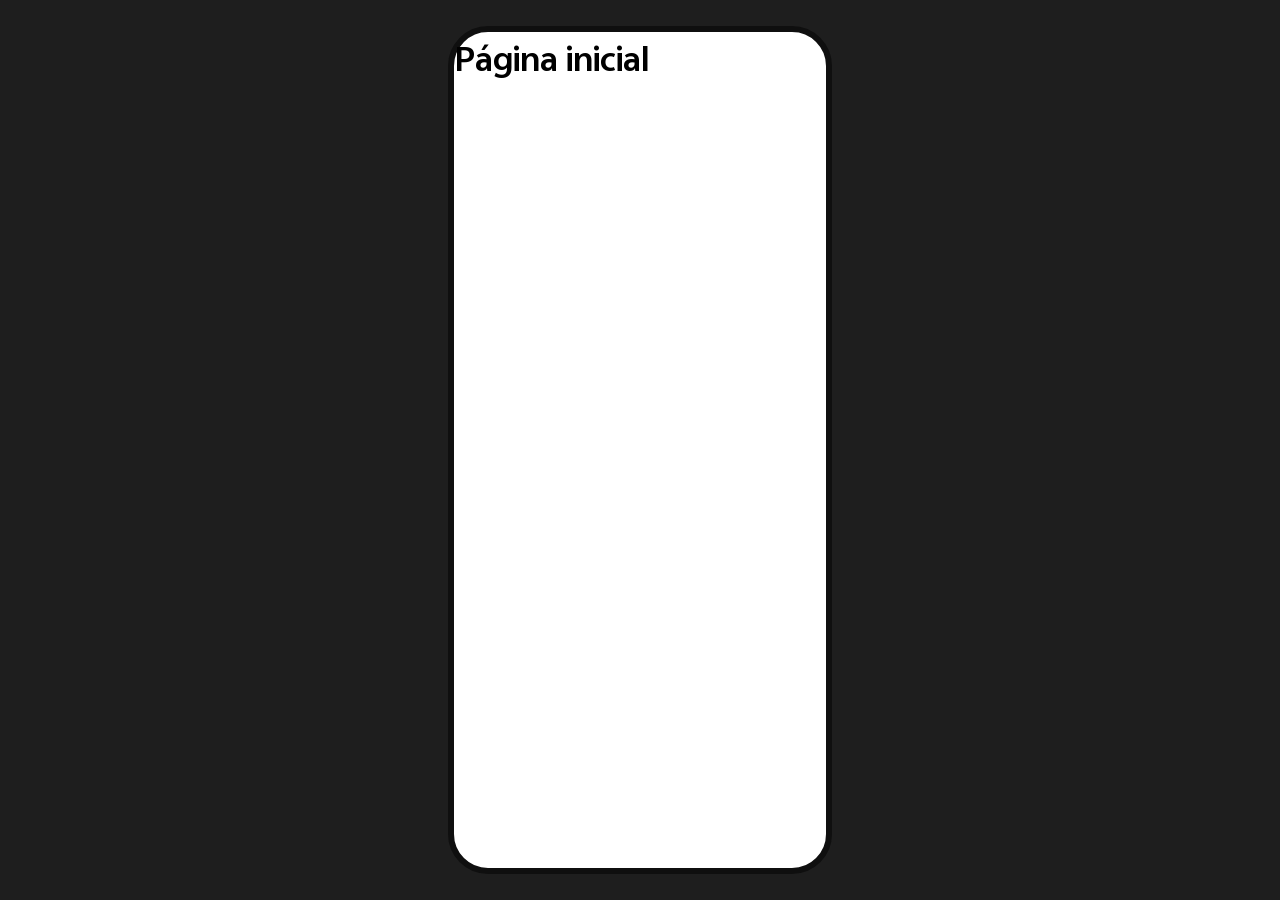
==== index.html @ ae52ae17 "feat: adiciona estrutura inicial de pastas e arquivos" ====
<!doctype html>
<html lang="en">
  <head>
    <meta charset="UTF-8" />
    <meta name="viewport" content="width=device-width, initial-scale=1.0" />
    <title>Revi - Página inicial</title>

    <link
      rel="stylesheet"
      href="https://cdnjs.cloudflare.com/ajax/libs/font-awesome/6.5.1/css/all.min.css"
    />

    <link rel="stylesheet" href="/assets/styles/styles.css" />
    <link rel="stylesheet" href="/assets/styles/home.css" />
    <link rel="stylesheet" href="/assets/styles/fonts.css" />

    <script src="/assets/scripts/script.js" defer></script>
  </head>
  <body>
    <div id="mockup">
      <h1>Página inicial</h1>
    </div>
  </body>
</html>
---- assets/styles/styles.css ----
* {
    margin: 0;
    padding: 0;
    box-sizing: border-box;
    font-family: 'Jovi Sans', sans-serif;
}

html, body {
    height: 100%;
    width: 100%;
    background-color: #1E1E1E;
}

body {
    display: flex;
    justify-content: center;
    align-items: center;
}

#mockup {
    width: 100%;
    height: 100%;
    max-width: 24rem;
    max-height: 53rem;
    border-radius: 40px;
    border: 6px solid #0F0F0F;
    background-color: #FFF;
}

@media (max-width: 768px) {
    #mockup {
        border: none;
        max-width: 100%;
        max-height: 100%;
        border-radius: 0;
    }
}
---- assets/styles/fonts.css ----
@font-face {
  font-family: "Jovi Sans";
  src: url("/assets/fonts/jovisans.ttf") format("truetype");
  font-weight: normal;
  font-style: normal;
}

@font-face {
  font-family: "Jovi Sans";
  src: url("/assets/fonts/jovisans_bold.ttf") format("truetype");
  font-weight: 700;
  font-style: normal;
}

@font-face {
  font-family: "Jovi Sans";
  src: url("/assets/fonts/jovisans_semibold.ttf") format("truetype");
  font-weight: 600;
  font-style: normal;
}
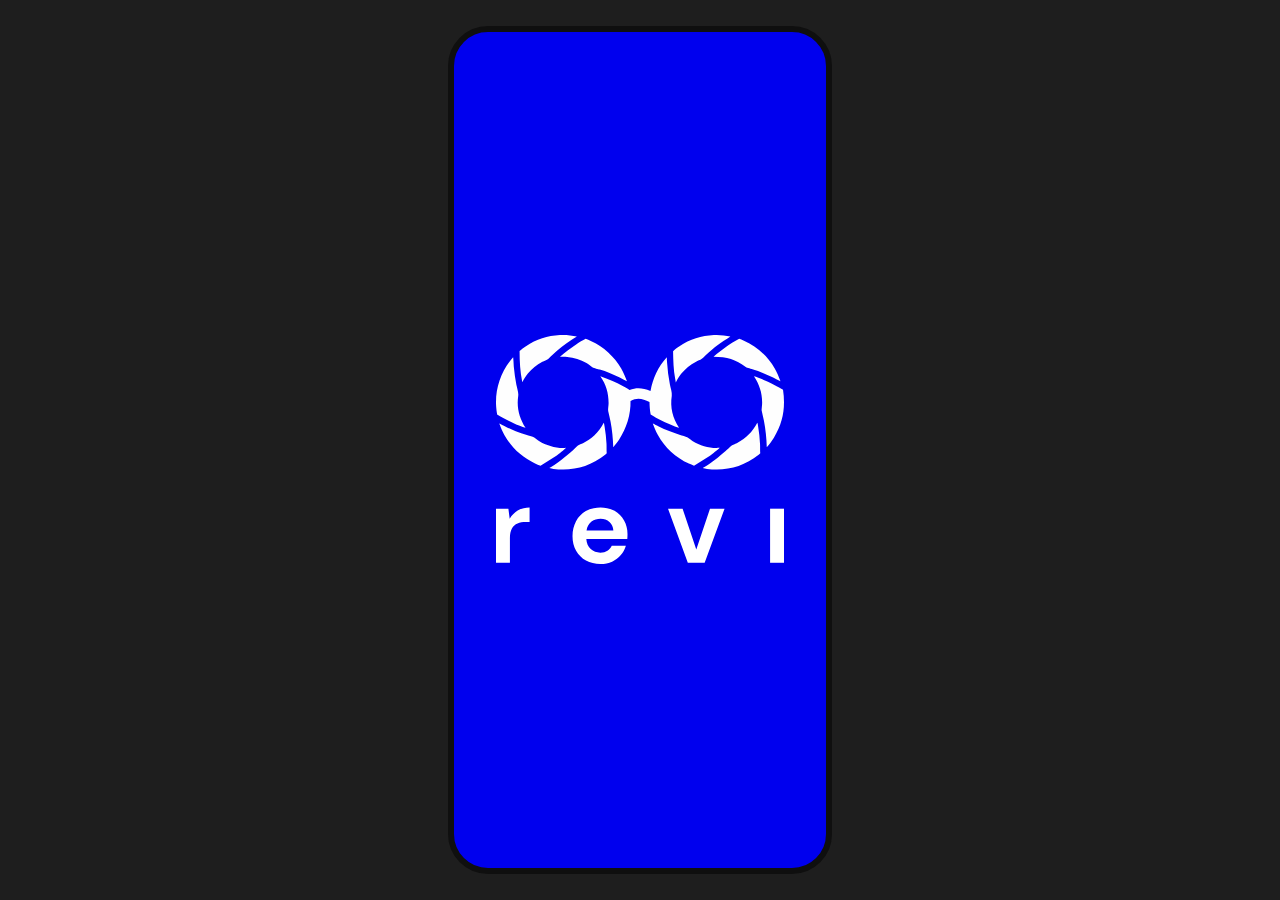
==== commit f357c072: "feat: adiciona página de splash e redireciona para home após 2 segundos" ====
--- a/index.html
+++ b/index.html
@@ -3,7 +3,7 @@
   <head>
     <meta charset="UTF-8" />
     <meta name="viewport" content="width=device-width, initial-scale=1.0" />
-    <title>Revi - Página inicial</title>
+    <title>Revi - Conteúdo</title>
 
     <link
       rel="stylesheet"
@@ -11,14 +11,14 @@
     />
 
     <link rel="stylesheet" href="/assets/styles/styles.css" />
-    <link rel="stylesheet" href="/assets/styles/home.css" />
+    <link rel="stylesheet" href="/assets/styles/splash.css" />
     <link rel="stylesheet" href="/assets/styles/fonts.css" />
 
-    <script src="/assets/scripts/script.js" defer></script>
+    <script src="/assets/scripts/splash.js" defer></script>
   </head>
   <body>
     <div id="mockup">
-      <h1>Página inicial</h1>
+      <img src="/assets/images/logo.svg" alt="Revi" />
     </div>
   </body>
 </html>
--- a/assets/styles/splash.css
+++ b/assets/styles/splash.css
@@ -0,0 +1,14 @@
+#mockup {
+  display: flex;
+  align-items: center;
+  justify-content: center;
+
+  background-color: #0000ee;
+  padding: 2.5rem;
+
+  img {
+    width: 100%;
+    height: auto;
+    max-width: 18rem;
+  }
+}
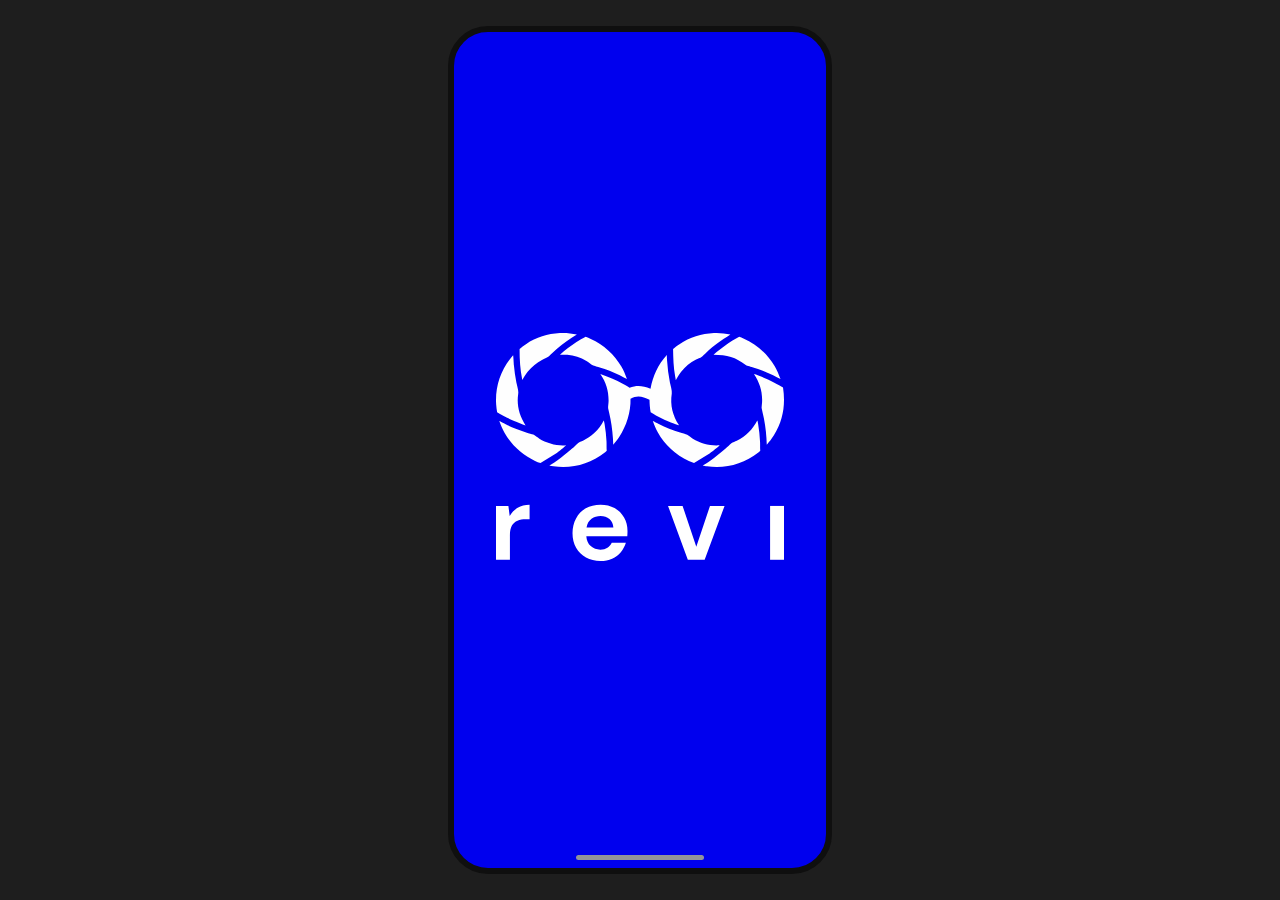
==== commit 6ef2f06a: "fix: imports para funcionar no github pages" ====
--- a/index.html
+++ b/index.html
@@ -14,11 +14,11 @@
     <link rel="stylesheet" href="/assets/styles/splash.css" />
     <link rel="stylesheet" href="/assets/styles/fonts.css" />
 
-    <script src="/assets/scripts/splash.js" defer></script>
+    <script src="./assets/scripts/splash.js" defer></script>
   </head>
   <body>
     <div id="mockup">
-      <img src="/assets/images/logo.svg" alt="Revi" />
+      <img src="./assets/images/logo.svg" alt="Revi" />
     </div>
   </body>
 </html>
--- a/assets/styles/styles.css
+++ b/assets/styles/styles.css
@@ -1,37 +1,408 @@
 * {
-    margin: 0;
-    padding: 0;
-    box-sizing: border-box;
-    font-family: 'Jovi Sans', sans-serif;
-}
-
-html, body {
-    height: 100%;
-    width: 100%;
-    background-color: #1E1E1E;
-}
-
+  margin: 0;
+  padding: 0;
+  box-sizing: border-box;
+  font-family: "Jovi Sans", sans-serif;
+}
+
+html,
 body {
+  height: 100%;
+  width: 100%;
+  background-color: #1e1e1e;
+}
+
+body {
+  display: flex;
+  justify-content: center;
+  align-items: center;
+}
+
+#mockup {
+  position: relative;
+  display: flex;
+  flex-direction: column;
+
+  width: 100%;
+  height: 100%;
+  max-width: 24rem;
+  max-height: 53rem;
+
+  border-radius: 40px;
+  border: 6px solid #0f0f0f;
+  background-color: #f2f2f4;
+  overflow: hidden;
+
+  &::after {
+    content: "";
+    position: sticky;
+    bottom: 0.5rem;
+    left: 50%;
+    transform: translateX(-50%);
+
+    width: 8rem;
+    min-height: 5px;
+    border-radius: 5px;
+    margin-top: auto;
+
+    background-color: #929499;
+    z-index: 75;
+  }
+}
+
+#mockup > header {
+  display: flex;
+  align-items: center;
+  justify-content: space-between;
+  gap: 1rem;
+
+  padding: 1.5rem;
+  padding-bottom: 0;
+
+  div {
+    flex: 1;
+    position: relative;
+    display: flex;
+    align-items: center;
+
+    h1,
+    input {
+      transition: opacity 0.2s ease-in-out;
+    }
+
+    a {
+      display: inline-flex;
+      align-items: center;
+      justify-content: center;
+
+      color: inherit;
+      text-decoration: none;
+      width: 2.5rem;
+      height: 2.5rem;
+      font-size: 1.25rem;
+    }
+
+    h1 {
+      display: flex;
+      align-items: center;
+      gap: 0.5rem;
+
+      font-size: 2rem;
+      margin-bottom: -0.5rem;
+
+      display: -webkit-box;
+      -webkit-line-clamp: 1;
+      -webkit-box-orient: vertical;
+      overflow: hidden;
+    }
+
+    input {
+      opacity: 0;
+
+      position: absolute;
+      top: 50%;
+      transform: translateY(-50%);
+
+      background-color: #e6e6e8;
+      height: 2.5rem;
+      border-radius: 99px;
+      padding: 0 0.75rem;
+      border: none;
+      width: 100%;
+
+      pointer-events: none;
+      z-index: 10;
+    }
+
+    input:focus ~ h1,
+    input:not(:placeholder-shown) ~ h1 {
+      opacity: 0;
+    }
+
+    input:focus,
+    input:not(:placeholder-shown) {
+      opacity: 1;
+      outline: none;
+      pointer-events: auto;
+    }
+  }
+
+  label {
+    width: 2.5rem;
+    height: 2.5rem;
+    border-radius: 50%;
+    font-size: 1.5rem;
+    margin-left: auto;
+
     display: flex;
     justify-content: center;
     align-items: center;
-}
-
-#mockup {
-    width: 100%;
-    height: 100%;
-    max-width: 24rem;
-    max-height: 53rem;
-    border-radius: 40px;
-    border: 6px solid #0F0F0F;
-    background-color: #FFF;
+
+    background-color: transparent;
+    border: none;
+    cursor: pointer;
+
+    &:hover {
+      background-color: #f0f0f0;
+      transition: background-color 0.2s ease-in-out;
+    }
+  }
+}
+
+#mockup > footer {
+  position: sticky;
+  bottom: 0;
+  left: 0;
+  right: 0;
+  z-index: 50;
+
+  display: flex;
+  justify-content: space-around;
+  background-color: #ffffff;
+
+  width: 100%;
+  border-top: 1px solid #ebebeb;
+  padding-bottom: 1rem;
+  margin-top: auto;
+
+  a {
+    display: flex;
+    flex-direction: column;
+    align-items: center;
+    justify-content: center;
+
+    font-size: 0.75rem;
+    line-height: 1;
+    text-decoration: none;
+    padding: 0.75rem;
+
+    font-weight: 600;
+
+    color: #9d9d9f;
+
+    i {
+      font-size: 1.1rem;
+      padding: 0.5rem;
+    }
+  }
+}
+
+#mockup > button#fab {
+  position: fixed;
+  bottom: 1.5rem;
+  right: 1.5rem;
+
+  display: flex;
+  align-items: center;
+  justify-content: center;
+
+  min-width: 4rem;
+  min-height: 4rem;
+  border-radius: 50%;
+
+  background-color: #0000ee;
+  color: #ffffff;
+
+  font-size: 1.5rem;
+  line-height: 0;
+
+  border: none;
+  cursor: pointer;
+  transition: all 0.2s ease-in-out;
+
+  &:hover {
+    transform: scale(1.05);
+    filter: brightness(1.2);
+  }
+}
+
+#mockup:has(> footer) > button#fab {
+  bottom: 6rem;
+}
+
+dialog[open].modal {
+  display: flex;
+  align-items: center;
+  justify-content: center;
+  margin: auto;
+
+  position: absolute;
+  inset: 0;
+  width: 100%;
+  height: 100%;
+
+  background-color: transparent;
+  border: none;
+
+  z-index: 100;
+
+  form {
+    position: relative;
+
+    display: flex;
+    flex-direction: column;
+    align-items: center;
+    justify-content: center;
+
+    min-width: 22rem;
+    border-radius: 16px;
+    padding: 1.5rem;
+
+    background-color: #ffffff;
+    border: none;
+
+    & > i {
+      display: flex;
+      align-items: center;
+      justify-content: center;
+      border-radius: 8px;
+
+      padding: 1rem;
+      margin-bottom: 1rem;
+      font-size: 2.5rem;
+
+      background-color: #9d9d9f;
+      color: #ffffff;
+    }
+
+    label {
+      width: 100%;
+      font-size: 1rem;
+      font-weight: 600;
+    }
+
+    input {
+      width: 100%;
+      padding: 0.75rem 1.25rem;
+      border-radius: 99px;
+      border: 1px solid #e2e8f0;
+      font-size: 1rem;
+
+      &::placeholder {
+        font-size: 1rem;
+        color: #94a3b8;
+      }
+    }
+
+    button[type="submit"] {
+      width: 100%;
+      padding: 0.75rem;
+      border-radius: 99px;
+      margin-top: 1rem;
+
+      font-size: 1rem;
+      font-weight: 600;
+
+      background-color: #0000ee;
+      color: #ffffff;
+      box-shadow: 0 4px 16px 0 #0000ee40;
+
+      cursor: pointer;
+      border: none;
+    }
+
+    button#fechar {
+      position: absolute;
+      top: 0.75rem;
+      right: 0.75rem;
+
+      width: 1.5rem;
+      height: 1.5rem;
+      border-radius: 50%;
+
+      background-color: transparent;
+      color: #64748b;
+      border: 2px solid #64748b;
+
+      font-size: 0.75rem;
+      line-height: 0;
+
+      cursor: pointer;
+    }
+  }
+}
+
+dialog[open].modal::backdrop {
+  background-color: rgba(0, 0, 0, 0.4);
+}
+
+.popup {
+  position: absolute;
+  top: 100%;
+  margin-top: 1rem;
+
+  background-color: transparent;
+  border: none;
+  z-index: 100;
+
+  ul {
+    display: grid;
+
+    padding: 1rem;
+    border-radius: 16px;
+
+    background-color: #ffffff;
+    list-style: none;
+
+    hr {
+      width: 100%;
+      height: 1px;
+      background-color: #e4e4e4;
+      border: none;
+      margin: 0.5rem 0;
+    }
+
+    li > * {
+      display: flex;
+      align-items: center;
+      gap: 0.5rem;
+
+      width: 100%;
+      min-width: 12rem;
+      padding: 0.5rem;
+      height: 3rem;
+      border-radius: 8px;
+
+      background-color: #ffffff;
+      color: #000000;
+      border: none;
+
+      transition: background-color 0.2s ease-in-out;
+      cursor: pointer;
+
+      text-decoration: none;
+      font-size: 0.875rem;
+
+      &:hover {
+        background-color: #f0f0f0;
+      }
+    }
+  }
 }
 
 @media (max-width: 768px) {
-    #mockup {
-        border: none;
-        max-width: 100%;
-        max-height: 100%;
-        border-radius: 0;
-    }
-}+  html,
+  body {
+    background-color: #f2f2f4;
+    background-color: #f0f0f0;
+    color: #000000;
+  }
+
+  #mockup {
+    border: none;
+    max-width: 100%;
+    max-height: 100%;
+    border-radius: 0;
+
+    padding-bottom: 4rem;
+
+    &::after {
+      display: none;
+    }
+  }
+
+  #mockup > footer {
+    position: fixed;
+    padding-bottom: 0;
+  }
+}
--- a/assets/styles/splash.css
+++ b/assets/styles/splash.css
@@ -4,11 +4,12 @@
   justify-content: center;
 
   background-color: #0000ee;
-  padding: 2.5rem;
+  padding: 0 2.5rem;
 
   img {
     width: 100%;
     height: auto;
+    margin-top: auto;
     max-width: 18rem;
   }
 }
